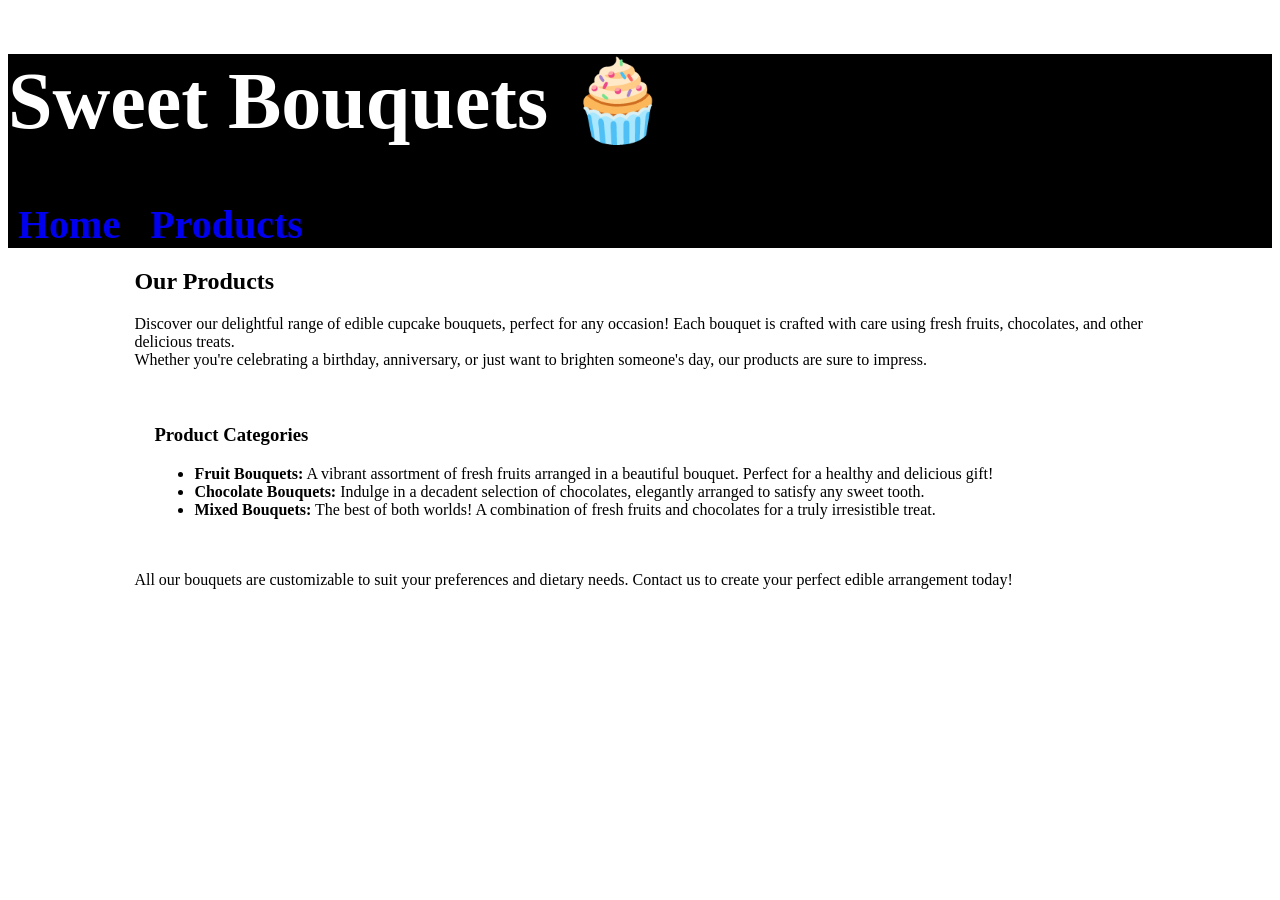
==== gallery.html @ ccfacaaf "modification" ====
<!DOCTYPE html>
<html lang="en">
<head>
    <meta charset="UTF-8">
    <meta name="viewport" content="width=device-width, initial-scale=1.0">
    <title>Products</title>
    
    <link rel="stylesheet" href="style2.css">
</head>
<body>
    <div class="header">
        <h1>Sweet Bouquets 🧁</h1>
        <nav>
            <a href="index.html">Home</a>
            <a href="gallery.html">Products</a>
        </nav>
    </div>
<div class="container">
    <section class="products">
        <h2>Our Products</h2>
        <p>Discover our delightful range of edible cupcake bouquets, perfect for any occasion! Each bouquet is crafted with care using fresh fruits, chocolates, and other delicious treats.
            <br> Whether you're celebrating a birthday, anniversary, or just want to brighten someone's day, our products are sure to impress.</p>
            </section>
      <div class="categories">
        
        <h3>Product Categories</h3>
        <ul>
            <li><strong>Fruit Bouquets:</strong> A vibrant assortment of fresh fruits arranged in a beautiful bouquet. Perfect for a healthy and delicious gift!</li>
            <li><strong>Chocolate Bouquets:</strong> Indulge in a decadent selection of chocolates, elegantly arranged to satisfy any sweet tooth.</li>
            <li><strong>Mixed Bouquets:</strong> The best of both worlds! A combination of fresh fruits and chocolates for a truly irresistible treat.</li>
        </ul>
        </div>
        <p>All our bouquets are customizable to suit your preferences and dietary needs. Contact us to create your perfect edible arrangement today!</p>
    </div>

    
</body>
</html>
---- style2.css ----
.header {
  background: black;
  color: white;
  font-size: 40px;
}
.container {
  width: 80%;
  margin: auto;
}

nav a {
  margin: 0 10px;
  text-decoration: none;
  font-weight: bold;
}

.products {
  margin-top: 20px;
}

.categories {
  background: white;
  padding: 20px;
  border-radius: 10px;
}
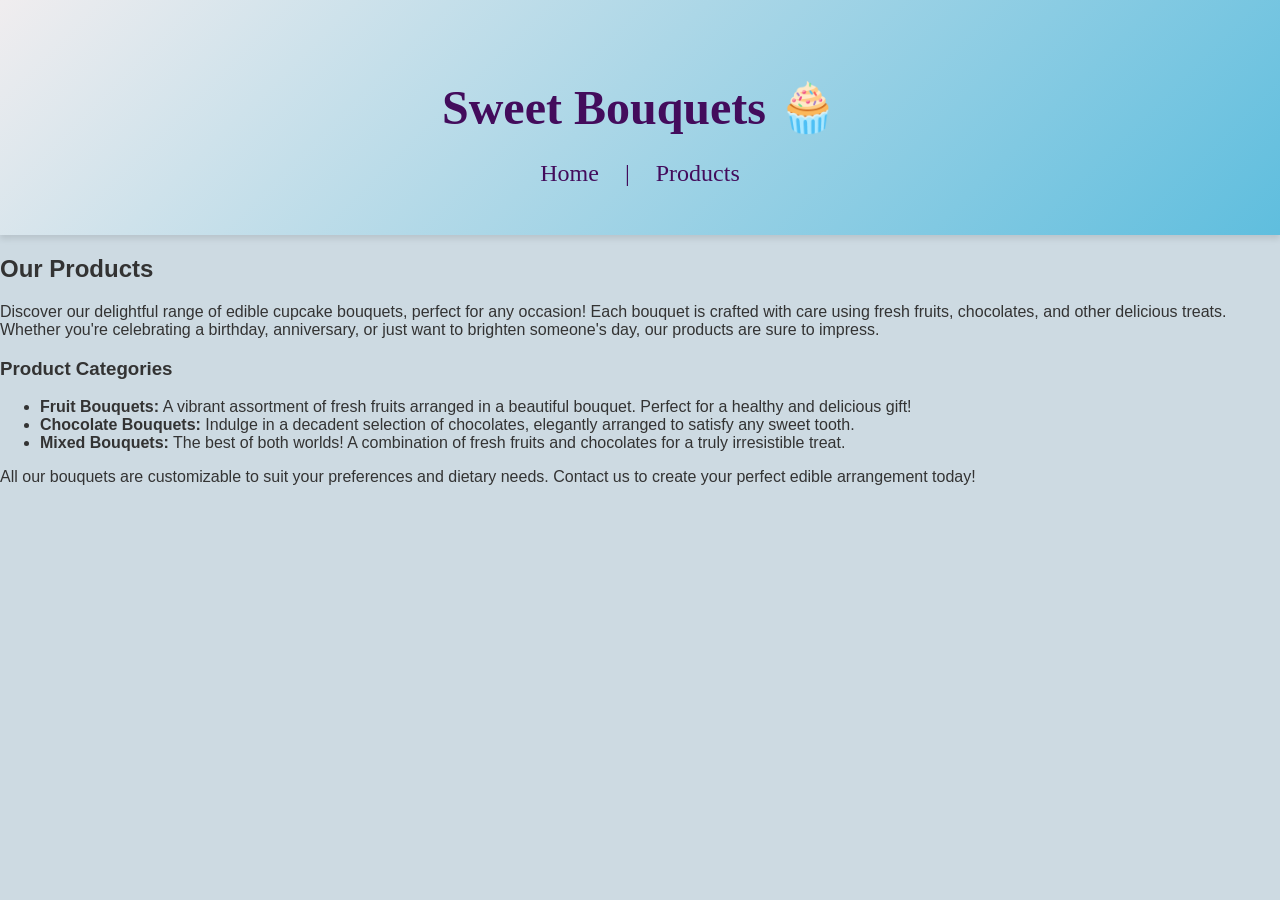
==== commit 1f93bbec: "modification" ====
--- a/gallery.html
+++ b/gallery.html
@@ -4,14 +4,13 @@
     <meta charset="UTF-8">
     <meta name="viewport" content="width=device-width, initial-scale=1.0">
     <title>Products</title>
-    
     <link rel="stylesheet" href="style2.css">
 </head>
 <body>
     <div class="header">
         <h1>Sweet Bouquets 🧁</h1>
         <nav>
-            <a href="index.html">Home</a>
+            <a href="index.html">Home</a> |
             <a href="gallery.html">Products</a>
         </nav>
     </div>
--- a/style2.css
+++ b/style2.css
@@ -1,25 +1,31 @@
-.header {
-  background: black;
-  color: white;
-  font-size: 40px;
-}
-.container {
-  width: 80%;
-  margin: auto;
+body{
+        font-family: 'Arial', sans-serif;
+        background-color: #CDDAE2;
+        color: #333;
+        margin: 0;
+        padding: 0;
 }
 
-nav a {
-  margin: 0 10px;
-  text-decoration: none;
-  font-weight: bold;
+.header{
+    font-family: 'Georgia', serif;
+    font-size: x-large;
+    background: linear-gradient(135deg, #f0edef 0%, #5fbede 100%);
+    color: #430c5c;
+    text-align: center;
+    padding: 3rem 1rem;
+    box-shadow: 0 4px 6px rgba(0, 0, 0, 0.1);
 }
 
-.products {
-  margin-top: 20px;
+.header h1 {
+    margin-bottom: 1.5rem;
 }
 
-.categories {
-  background: white;
-  padding: 20px;
-  border-radius: 10px;
+.header nav a{
+    color: #430c5c;
+    text-decoration: none;
+    font-weight: normal;
+    transition: color 0.3s ease;
+    width: 50px;
+    margin: 0px auto;
+    padding: 20px;
 }
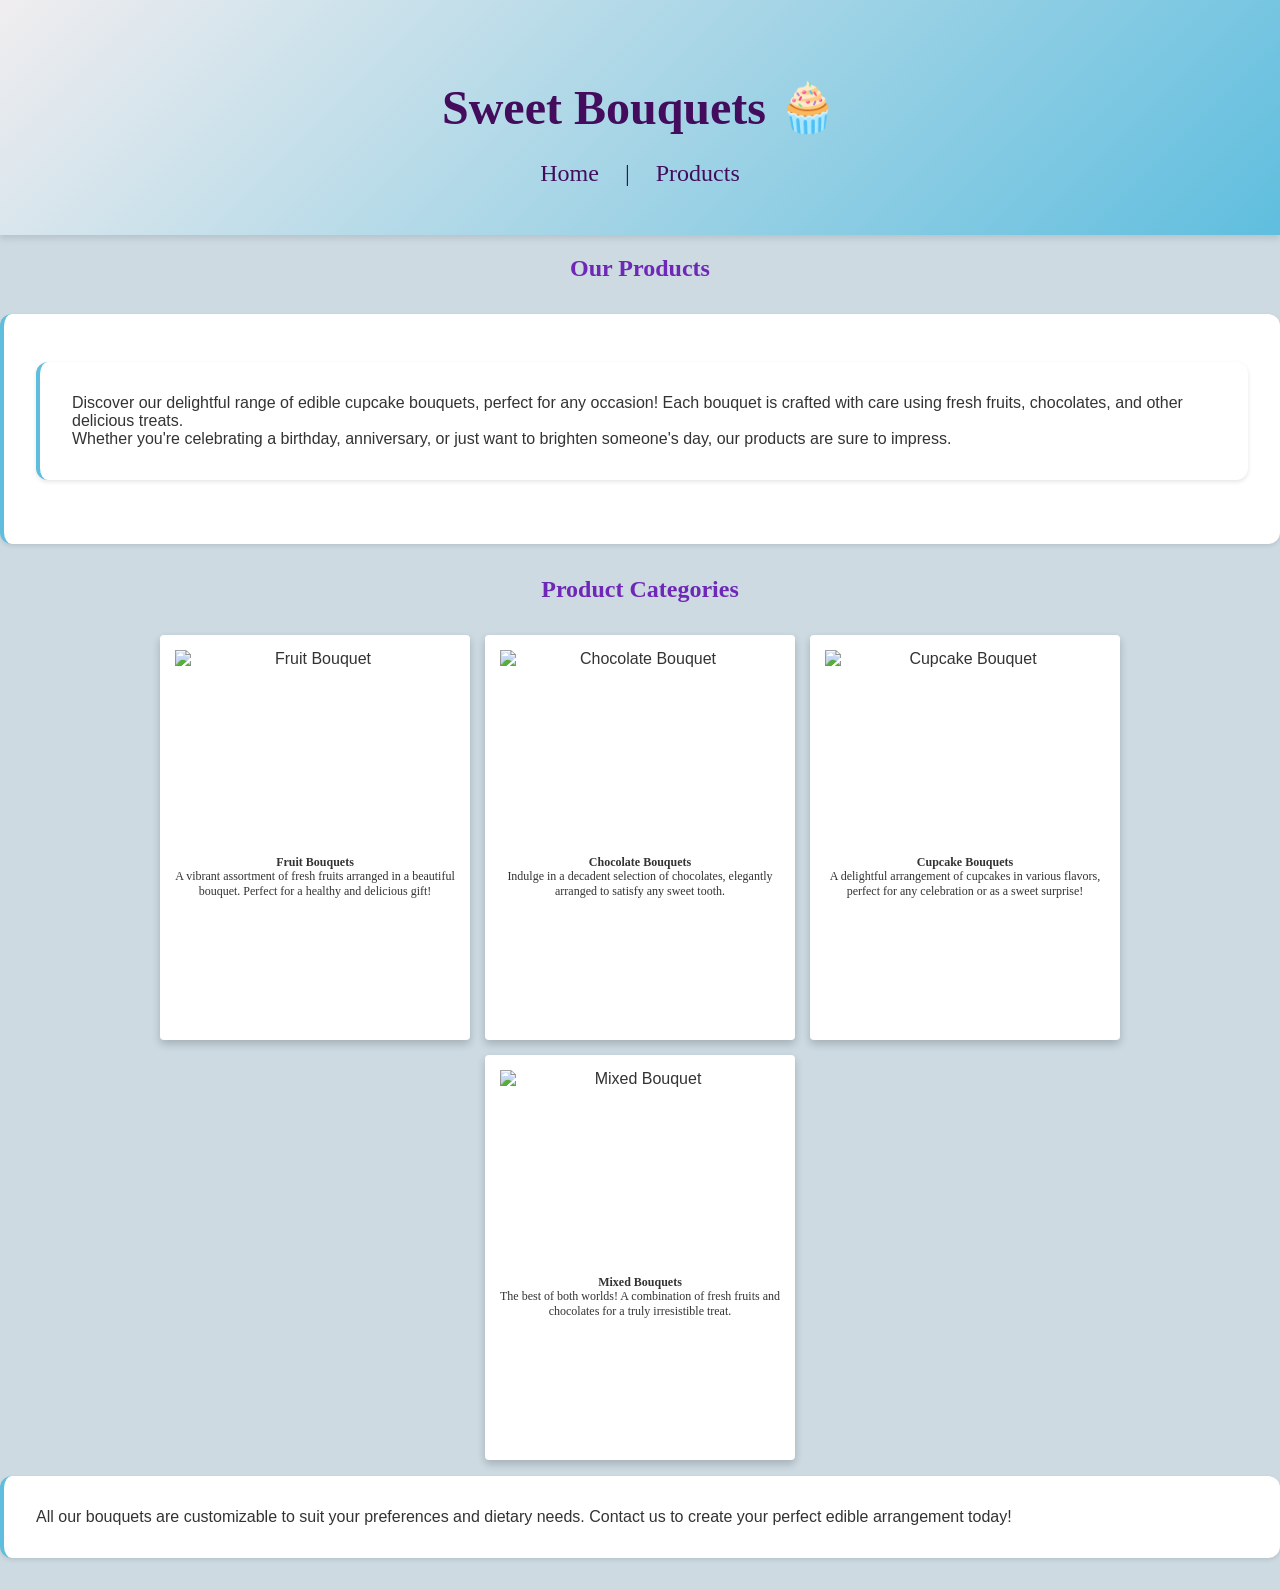
==== commit 756bb464: "modification" ====
--- a/gallery.html
+++ b/gallery.html
@@ -7,6 +7,7 @@
     <link rel="stylesheet" href="style2.css">
 </head>
 <body>
+
     <div class="header">
         <h1>Sweet Bouquets 🧁</h1>
         <nav>
@@ -14,21 +15,58 @@
             <a href="gallery.html">Products</a>
         </nav>
     </div>
+
+
 <div class="container">
+
+    <h2>Our Products</h2>
     <section class="products">
-        <h2>Our Products</h2>
         <p>Discover our delightful range of edible cupcake bouquets, perfect for any occasion! Each bouquet is crafted with care using fresh fruits, chocolates, and other delicious treats.
-            <br> Whether you're celebrating a birthday, anniversary, or just want to brighten someone's day, our products are sure to impress.</p>
-            </section>
+            <br> Whether you're celebrating a birthday, anniversary, or just want to brighten someone's day, our products are sure to impress.
+        </p>
+            
+    </section>
+
       <div class="categories">
         
         <h3>Product Categories</h3>
+
         <ul>
-            <li><strong>Fruit Bouquets:</strong> A vibrant assortment of fresh fruits arranged in a beautiful bouquet. Perfect for a healthy and delicious gift!</li>
-            <li><strong>Chocolate Bouquets:</strong> Indulge in a decadent selection of chocolates, elegantly arranged to satisfy any sweet tooth.</li>
-            <li><strong>Mixed Bouquets:</strong> The best of both worlds! A combination of fresh fruits and chocolates for a truly irresistible treat.</li>
+            <li>
+                <div class="polaroid">
+    <img src="https://i.pinimg.com/1200x/c3/fc/e3/c3fce316fa13767e3208a9f15216505f.jpg" alt="Fruit Bouquet">
+      <div class="polaroid-caption">
+        <strong>Fruit Bouquets</strong><br>
+        A vibrant assortment of fresh fruits arranged in a beautiful bouquet. Perfect for a healthy and delicious gift!
+    </div>
+</div></li>
+            <li>
+                <div class="polaroid">
+    <img src="https://i.pinimg.com/736x/ac/1e/2d/ac1e2d057a912b9d6e09c6f402abaf3c.jpg" alt="Chocolate Bouquet">
+    <div class="polaroid-caption">
+        <strong>Chocolate Bouquets</strong><br>
+        Indulge in a decadent selection of chocolates, elegantly arranged to satisfy any sweet tooth.
+    </div>
+</div></li>
+            <li>
+                <div class="polaroid">
+    <img src="https://i.pinimg.com/736x/03/0c/81/030c81743a7f87395bc12472085c9a83.jpg" alt="Cupcake Bouquet">
+    <div class="polaroid-caption">
+        <strong>Cupcake Bouquets</strong><br>
+        A delightful arrangement of cupcakes in various flavors, perfect for any celebration or as a sweet surprise!
+    </div>
+</div></li>
+            <li>
+                <div class="polaroid">
+    <img src="https://i.pinimg.com/736x/26/13/4a/26134a5a3ca1c2946e03b58992be76a2.jpg" alt="Mixed Bouquet">
+    <div class="polaroid-caption">
+        <strong>Mixed Bouquets</strong><br>
+        The best of both worlds! A combination of fresh fruits and chocolates for a truly irresistible treat.
+</div>
+</div></li>
         </ul>
         </div>
+        
         <p>All our bouquets are customizable to suit your preferences and dietary needs. Contact us to create your perfect edible arrangement today!</p>
     </div>
 
--- a/style2.css
+++ b/style2.css
@@ -1,9 +1,9 @@
 body{
-        font-family: 'Arial', sans-serif;
-        background-color: #CDDAE2;
-        color: #333;
-        margin: 0;
-        padding: 0;
+     font-family: 'Arial', sans-serif;
+    background-color: #CDDAE2;
+    color: #333;
+    margin: 0;
+    padding: 0;
 }
 
 .header{
@@ -14,18 +14,104 @@
     text-align: center;
     padding: 3rem 1rem;
     box-shadow: 0 4px 6px rgba(0, 0, 0, 0.1);
+  
 }
+
 
 .header h1 {
     margin-bottom: 1.5rem;
 }
+
 
 .header nav a{
     color: #430c5c;
     text-decoration: none;
     font-weight: normal;
     transition: color 0.3s ease;
-    width: 50px;
+     width: 50px;
     margin: 0px auto;
     padding: 20px;
+  
+    
+}
+
+.products{
+     background: rgb(255, 255, 255);
+  padding: 2rem;
+  border-radius: 12px;
+  margin-bottom: 2rem;
+  box-shadow: 0 2px 4px rgba(0, 0, 0, 0.1);
+  border-left: 4px solid #5fbede;
+}
+
+h2{
+     font-family: 'Georgia', serif;
+    font-size: 1.5rem;
+    text-align: center;
+    margin-bottom: 2rem;
+    color: #6e27b6;
+
+}
+
+h3{
+       font-family: 'Georgia', serif;
+    font-size: 1.5rem;
+    text-align: center;
+    margin-bottom: 2rem;
+    color: #6e27b6;
+}
+
+.categories li {
+    display: inline-block;
+}
+
+
+.polaroid {
+    width: 280px;
+    height: 350px;
+    padding: 15px 15px 40px 15px;
+    background: white;
+    box-shadow: 0 4px 8px rgba(0, 0, 0, 0.2);
+    border-radius: 4px;
+    text-align: center;
+    display: flex;
+    flex-direction: column;
+    transition: transform 0.3s ease, box-shadow 0.3s ease;
+}
+
+.polaroid:hover {
+    transform: scale(1.05);
+    box-shadow: 0 8px 16px rgba(0, 0, 0, 0.3);
+}
+
+.polaroid img {
+    width: 100%;
+    height: 200px;
+    object-fit: cover;
+}
+
+.polaroid-caption {
+    font-family: 'Georgia', serif;
+    font-size: 0.75rem;
+    color: #333;
+    margin-top: 5px;
+    line-height: 1.2;
+}
+
+.categories ul {
+    list-style: none;
+    padding: 0;
+    display: flex;
+    gap: 15px;
+    flex-wrap: wrap;
+    justify-content: center;
+}
+
+
+p{ background: rgb(255, 255, 255);
+  padding: 2rem;
+  border-radius: 12px;
+  margin-bottom: 2rem;
+  box-shadow: 0 2px 4px rgba(0, 0, 0, 0.1);
+  border-left: 4px solid #5fbede;
 }
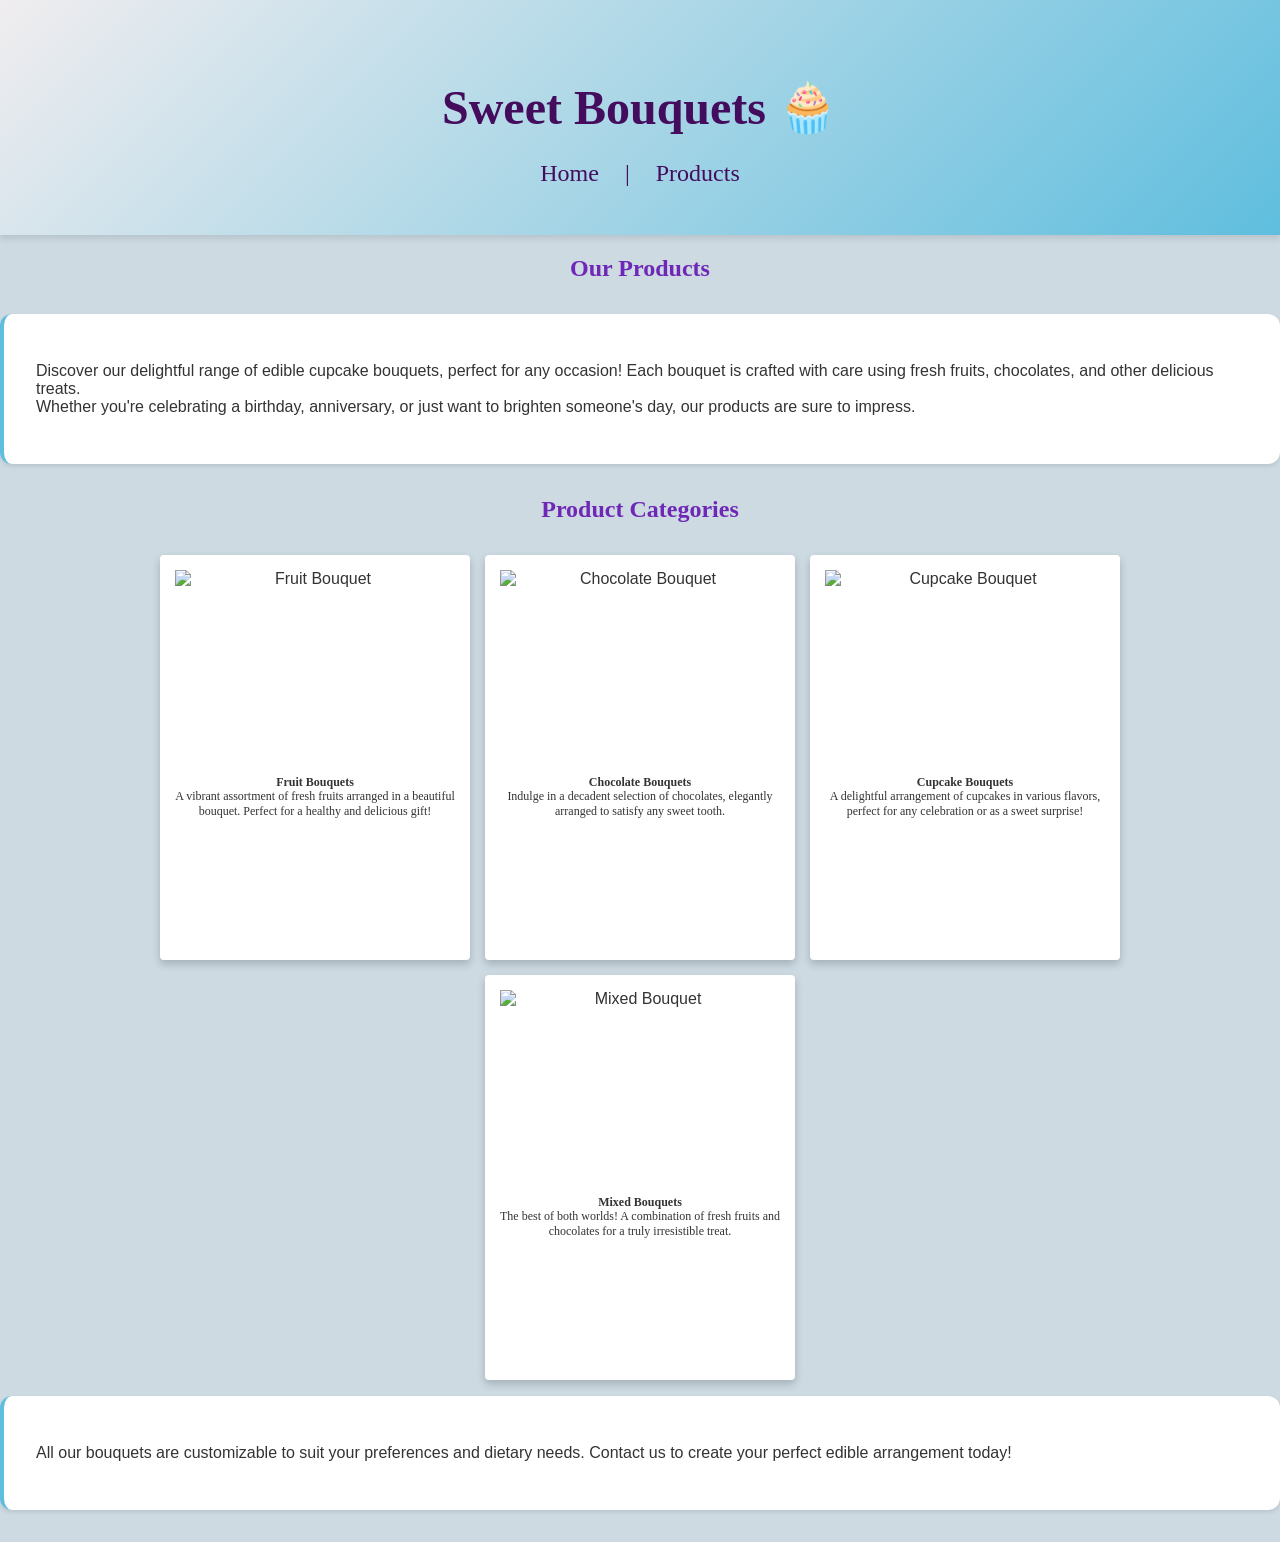
==== commit 1ceb3e8c: "modification" ====
--- a/gallery.html
+++ b/gallery.html
@@ -66,8 +66,9 @@
 </div></li>
         </ul>
         </div>
-        
+        <div class="footer">
         <p>All our bouquets are customizable to suit your preferences and dietary needs. Contact us to create your perfect edible arrangement today!</p>
+        </div>
     </div>
 
     
--- a/style2.css
+++ b/style2.css
@@ -108,7 +108,7 @@
 }
 
 
-p{ background: rgb(255, 255, 255);
+.footer{ background: rgb(255, 255, 255);
   padding: 2rem;
   border-radius: 12px;
   margin-bottom: 2rem;
